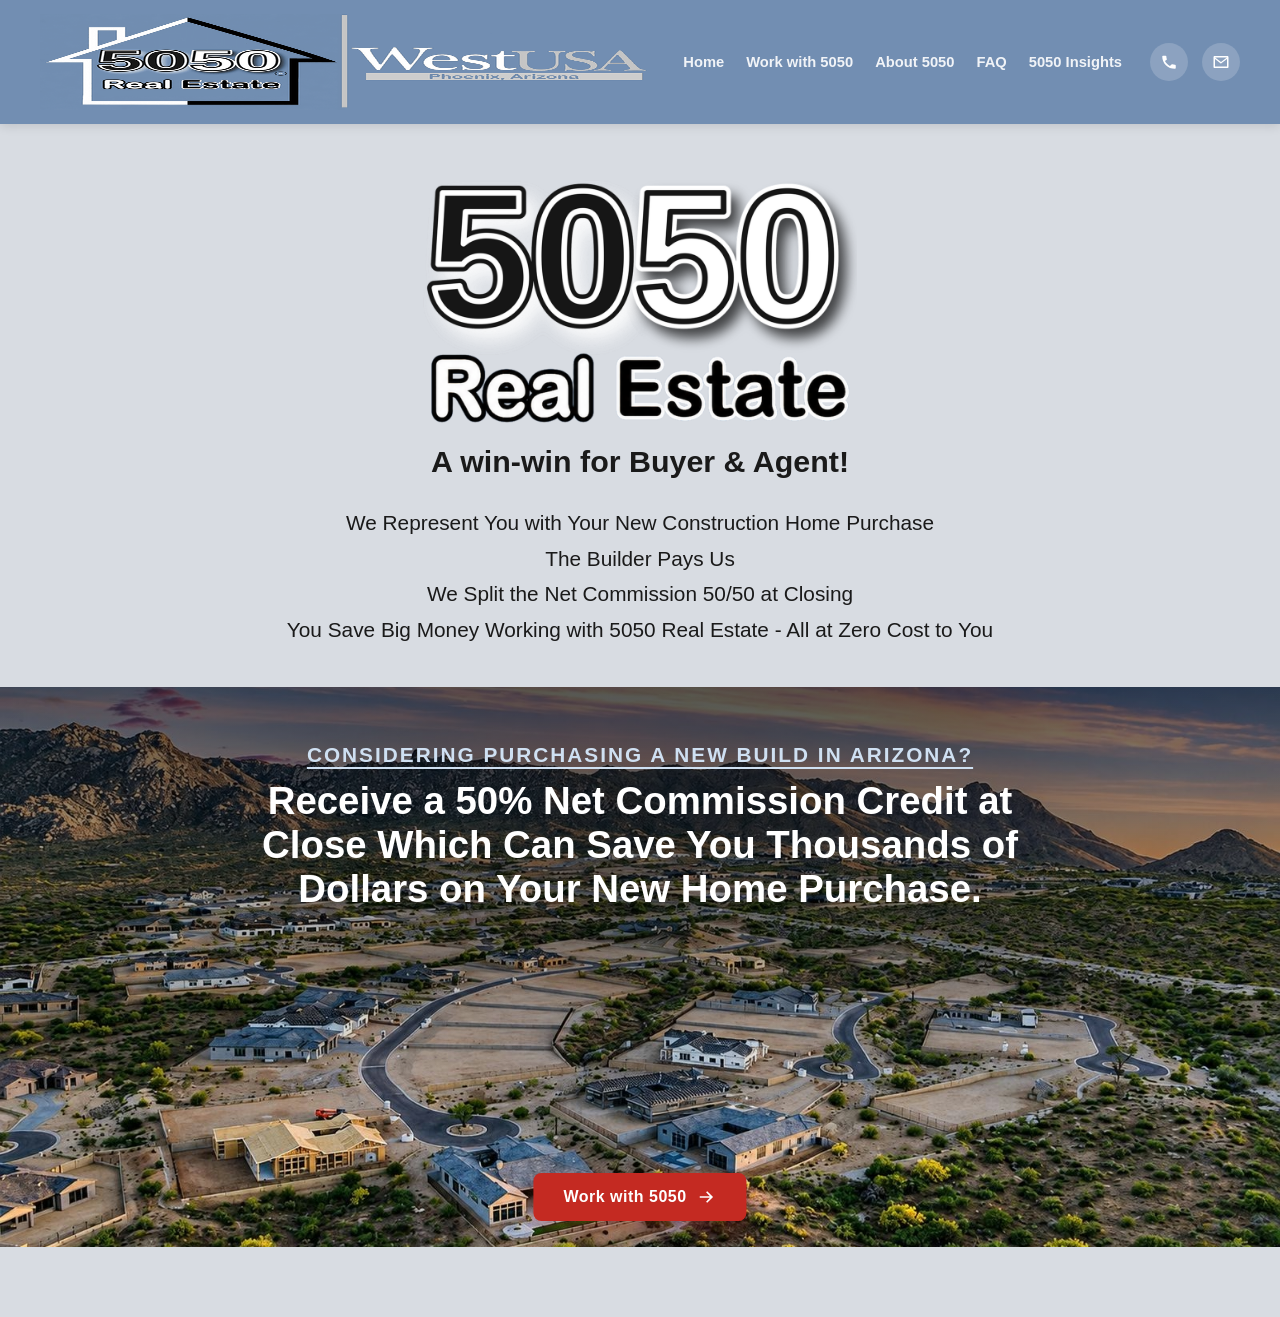
==== index.html @ f483ad8e "Add files via upload" ====
<!DOCTYPE html>
<!DOCTYPE html>

<html lang="en">
<head>
<meta charset="utf-8"/>
<meta content="width=device-width, initial-scale=1.0" name="viewport"/>
<link href="style.css" rel="stylesheet"/>
<title>5050 Real Estate | Save Thousands on Your New Construction Home | Phoenix, AZ</title>
<meta content="5050 Real Estate helps Phoenix-area buyers save thousands on new construction homes. Full-time, local, and always available." name="description"/>
<link href="https://www.5050realestate.com/" rel="canonical"/>
<meta content="website" property="og:type"/>
<meta content="5050 Real Estate" property="og:site_name"/>
<meta content="5050 Real Estate | Save Thousands on Your New Construction Home | Phoenix, AZ" property="og:title"/>
<meta content="5050 Real Estate helps Phoenix-area buyers save thousands on new construction homes. Full-time, local, and always available." property="og:description"/>
<meta content="https://www.5050realestate.com/" property="og:url"/>
<meta content="https://www.5050realestate.com/assets/og-image.jpg" property="og:image"/>
<meta content="summary_large_image" name="twitter:card"/>
<meta content="5050 Real Estate | Save Thousands on Your New Construction Home | Phoenix, AZ" name="twitter:title"/>
<meta content="5050 Real Estate helps Phoenix-area buyers save thousands on new construction homes. Full-time, local, and always available." name="twitter:description"/>
<meta content="https://www.5050realestate.com/assets/og-image.jpg" name="twitter:image"/>
<style>
  /* ---------- HERO HEADLINE ---------- */
  .hero-text {
    max-width: var(--max-width);
    margin: 56px auto 40px;
    text-align: center;
    padding: 0 20px;
  }

  h1 img.wordmark {
    max-width: min(100%, 434px);
    height: auto;
    display: block;
    margin: 0 auto;
  }

  .hero-subline {
    margin-top: 14px;
    font-size: clamp(1.4rem, 3vw, 1.9rem);
    color: var(--ink);
    font-weight: 800;
  }

  .hero-tagline {
    margin-top: 26px;
    font-size: clamp(1rem, 2vw, 1.3rem);
    color: var(--ink);
    font-weight: 500;
    line-height: 1.7;
    list-style: none;
  }

  .trust-list {
    max-width: 620px;
    margin: 34px auto 0;
    padding: 22px 0;
    border-top: 1px solid #D7DEE7;
    border-bottom: 1px solid #D7DEE7;
  }

  .trust-list p {
    font-size: clamp(0.85rem, 1.5vw, 1.05rem);
    font-weight: 800;
    letter-spacing: 2px;
    text-transform: uppercase;
    color: var(--ink);
    line-height: 2.1;
  }

  .cta-button {
    display: inline-flex;
    align-items: center;
    gap: 10px;
    margin-top: 34px;
    background: var(--cta-red);
    color: var(--white);
    font-weight: 800;
    font-size: 1.15rem;
    letter-spacing: 0.5px;
    padding: 18px 34px;
    border-radius: 8px;
    box-shadow: 0 8px 20px rgba(196, 42, 34, 0.3);
    transition: transform 0.15s, box-shadow 0.15s, background 0.15s;
  }

  .cta-button:hover, .cta-button:focus-visible {
    background: var(--cta-red-dark);
    transform: translateY(-2px);
    box-shadow: 0 10px 24px rgba(196, 42, 34, 0.4);
  }

  .cta-button svg {
    width: 20px;
    height: 20px;
    fill: var(--white);
  }

  .slide-cta {
    position: absolute;
    z-index: 3;
    left: 50%;
    bottom: 26px;
    transform: translateX(-50%);
    margin-top: 0;
    padding: 14px 30px;
    font-size: 1rem;
  }

  .slide-cta:hover, .slide-cta:focus-visible {
    transform: translateX(-50%) translateY(-2px);
  }

  /* ---------- CAROUSEL ---------- */
  .carousel {
    position: relative;
    width: 100%;
    max-width: none;
    margin: 0 0 70px;
    height: min(50vw, 560px);
    min-height: 320px;
    overflow: hidden;
  }

  .slide {
    position: absolute;
    inset: 0;
    display: flex;
    align-items: flex-start;
    justify-content: center;
    opacity: 0;
    transition: opacity 1s ease-in-out;
  }

  .slide.active { opacity: 1; }

  .slide-bg {
    position: absolute;
    inset: 0;
    display: block;
    overflow: hidden;
  }

  .slide-bg img {
    width: 100%;
    height: 100%;
    display: block;
    object-fit: cover;
    object-position: center;
  }

  .slide-overlay {
    position: absolute;
    inset: 0;
    background: linear-gradient(to bottom, rgba(0,0,0,0.55) 0%, rgba(0,0,0,0.15) 40%, rgba(0,0,0,0) 70%);
  }

  .slide-caption {
    position: relative;
    z-index: 2;
    color: var(--white);
    padding: 56px 48px 40px;
    max-width: 900px;
    text-align: center;
  }

  .slide-caption::before {
    content: "";
    position: absolute;
    z-index: -1;
    left: 50%;
    top: -60px;
    transform: translateX(-50%);
    width: min(160%, 1400px);
    height: calc(100% + 340px);
    background: radial-gradient(ellipse 65% 55% at center 30%, rgba(0,0,0,0.42) 0%, rgba(0,0,0,0.26) 35%, rgba(0,0,0,0.1) 60%, rgba(0,0,0,0) 100%);
  }

  .slide-caption .eyebrow {
    text-transform: uppercase;
    letter-spacing: 2px;
    font-size: clamp(1rem, 2vw, 1.3rem);
    font-weight: 800;
    color: #CFE0F2;
    margin-bottom: 12px;
    display: block;
    text-decoration: underline;
    text-underline-offset: 5px;
  }

  .slide-caption h2 {
    font-size: clamp(1.6rem, 3.4vw, 2.4rem);
    font-weight: 800;
    line-height: 1.15;
    margin-bottom: 10px;
  }

  .slide-caption p {
    font-size: clamp(0.95rem, 1.6vw, 1.1rem);
    color: #E8EEF6;
    font-weight: 500;
  }

  .carousel-dots {
    position: absolute;
    bottom: 18px;
    right: 24px;
    z-index: 3;
    display: flex;
    gap: 8px;
  }

  .carousel-dots button {
    width: 10px;
    height: 10px;
    border-radius: 50%;
    border: none;
    background: rgba(255,255,255,0.45);
    cursor: pointer;
    padding: 0;
    transition: background 0.2s, transform 0.2s;
  }

  .carousel-dots button.active {
    background: var(--white);
    transform: scale(1.25);
  }

  @media (max-width: 900px) {
    .hero-tagline {
      list-style: disc;
      text-align: left;
      max-width: 360px;
      margin-left: auto;
      margin-right: auto;
      padding-left: 1.3em;
    }
    .hero-tagline li {
      margin-bottom: 8px;
    }
    .hero-tagline li::marker {
      color: var(--brand-blue);
    }

    .carousel {
      height: auto;
      min-height: 480px;
    }

    .slide-caption {
      padding: 72px 20px 90px;
    }

    .slide-caption .eyebrow {
      font-size: 0.95rem;
    }

    .slide-caption h2 {
      font-size: 1.5rem;
    }

    .slide-cta {
      bottom: 18px;
      padding: 10px 22px;
      font-size: 0.9rem;
      white-space: nowrap;
      width: max-content;
      justify-content: center;
    }
  }
</style>
<meta content="index,follow,max-image-preview:large,max-snippet:-1,max-video-preview:-1" name="robots"/><meta content="#728EB2" name="theme-color"/><meta content="en_US" property="og:locale"/><meta content="image/jpeg" property="og:image:type"/><meta content="1200" property="og:image:width"/><meta content="630" property="og:image:height"/><meta content="5050 Real Estate — Phoenix, Arizona" property="og:image:alt"/><meta content="5050 Real Estate — Phoenix, Arizona" name="twitter:image:alt"/><link as="image" fetchpriority="high" href="assets/hero-community-aerial-1200.avif" imagesizes="100vw" imagesrcset="assets/hero-community-aerial-800.avif 800w, assets/hero-community-aerial-1200.avif 1200w, assets/hero-community-aerial.avif 1600w" rel="preload" type="image/avif"/><script type="application/ld+json">{"@context":"https://schema.org","@graph":[{"@type":"RealEstateAgent","@id":"https://www.5050realestate.com/#organization","name":"5050 Real Estate","url":"https://www.5050realestate.com/","logo":{"@type":"ImageObject","url":"https://www.5050realestate.com/assets/header-badge.png","width":615,"height":280},"image":"https://www.5050realestate.com/assets/og-image.jpg","telephone":"+1-623-555-0150","email":"info@5050realestate.com","areaServed":{"@type":"Place","name":"Phoenix metropolitan area, Arizona"},"description":"5050 Real Estate represents buyers purchasing new construction homes in the Phoenix metro area and offers eligible buyers a commission credit at Close of Escrow."},{"@type":"WebSite","@id":"https://www.5050realestate.com/#website","url":"https://www.5050realestate.com/","name":"5050 Real Estate","publisher":{"@id":"https://www.5050realestate.com/#organization"},"inLanguage":"en-US"},{"@type":"WebPage","@id":"https://www.5050realestate.com/#webpage","url":"https://www.5050realestate.com/","name":"5050 Real Estate | Save Thousands on Your New Construction Home | Phoenix, AZ","description":"5050 Real Estate helps Phoenix-area buyers save thousands on new construction homes. Full-time, local, and always available.","isPartOf":{"@id":"https://www.5050realestate.com/#website"},"about":{"@id":"https://www.5050realestate.com/#organization"},"primaryImageOfPage":{"@type":"ImageObject","url":"https://www.5050realestate.com/assets/og-image.jpg","width":1200,"height":630},"inLanguage":"en-US"}]}</script></head>
<body><a class="skip-link" href="#main-content">Skip to main content</a>
<div class="header-wrap">
<header>
<div class="logo-block">
<picture><source srcset="assets/header-badge.webp" type="image/webp"/><img alt="5050 Real Estate, in partnership with WestUSA, Phoenix, Arizona" class="badge" decoding="async" height="280" src="assets/header-badge.png" width="615"/></picture>
</div>
<div class="header-right">
<nav aria-label="Primary">
<a aria-current="page" href="index.html">Home</a>
<a href="work-with-5050.html">Work with 5050</a>
<a href="about.html">About 5050</a>
<a href="faq.html">FAQ</a>
<a href="insights.html">5050 Insights</a>
</nav>
<div class="contact-icons">
<a aria-label="Call 5050 Real Estate" href="tel:+16235550150">
<svg viewBox="0 0 24 24"><path d="M6.6 10.8c1.4 2.8 3.8 5.1 6.6 6.6l2.2-2.2c.3-.3.7-.4 1-.2 1.1.4 2.3.6 3.6.6.6 0 1 .4 1 1V20c0 .6-.4 1-1 1C10.4 21 3 13.6 3 4.5c0-.6.4-1 1-1h3.5c.6 0 1 .4 1 1 0 1.3.2 2.5.6 3.6.1.4 0 .8-.2 1L6.6 10.8z"></path></svg>
</a>
<a aria-label="Email 5050 Real Estate" href="mailto:info@5050realestate.com">
<svg viewBox="0 0 24 24"><path d="M2 5.5C2 4.7 2.7 4 3.5 4h17c.8 0 1.5.7 1.5 1.5v13c0 .8-.7 1.5-1.5 1.5h-17c-.8 0-1.5-.7-1.5-1.5v-13zm2.1.5 7.9 6 7.9-6H4.1zM20 7.9l-7.6 5.8a1 1 0 0 1-1.2 0L4 7.9V18h16V7.9z"></path></svg>
</a>
</div>
<button aria-controls="mobile-nav" aria-expanded="false" aria-label="Open menu" class="menu-toggle" id="menu-toggle">
<svg id="menu-icon" viewBox="0 0 24 24"><path d="M3 6h18v2H3V6zm0 5h18v2H3v-2zm0 5h18v2H3v-2z"></path></svg>
</button>
</div>
</header>
<div class="mobile-nav" id="mobile-nav">
<nav aria-label="Mobile Primary">
<a aria-current="page" href="index.html">Home</a>
<a href="work-with-5050.html">Work with 5050</a>
<a href="about.html">About 5050</a>
<a href="faq.html">FAQ</a>
<a href="insights.html">5050 Insights</a>
</nav>
</div>
</div><main id="main-content"><section class="hero-text">
<h1><span class="sr-only">5050 Real Estate — New Construction Buyer Commission Credit in Phoenix, Arizona</span><picture><source srcset="assets/wordmark-5050-realestate.webp" type="image/webp"/><img alt="" aria-hidden="true" class="wordmark" decoding="async" fetchpriority="high" height="606" src="assets/wordmark-5050-realestate.png" width="1050"/></picture></h1>
<p class="hero-subline">A win-win for Buyer &amp; Agent!</p>
<ul class="hero-tagline">
<li>We Represent You with Your New Construction Home Purchase</li>
<li>The Builder Pays Us</li>
<li>We Split the Net Commission 50/50 at Closing</li>
<li>You Save Big Money Working with 5050 Real Estate - All at Zero Cost to You</li>
</ul>
</section><section aria-label="Why choose 5050 Real Estate" aria-roledescription="carousel" class="carousel" id="carousel">
<div class="slide active" data-loaded="true">
<picture class="slide-bg"><source sizes="100vw" srcset="assets/hero-community-aerial-800.avif 800w, assets/hero-community-aerial-1200.avif 1200w, assets/hero-community-aerial.avif 1600w" type="image/avif"/><img alt="" aria-hidden="true" decoding="async" fetchpriority="high" height="921" loading="eager" sizes="100vw" src="assets/hero-community-aerial.jpg" width="1600"/></picture>
<div class="slide-overlay"></div>
<div class="slide-caption">
<span class="eyebrow">Considering Purchasing a New Build in Arizona?</span>
<h2>Receive a 50% Net Commission Credit at Close Which Can Save You Thousands of Dollars on Your New Home Purchase.</h2>
</div>
<a class="cta-button slide-cta" href="work-with-5050.html">
      Work with 5050
      <svg viewBox="0 0 24 24"><path d="M13 5l7 7-7 7-1.4-1.4L16.2 13H4v-2h12.2l-4.6-4.6z"></path></svg>
</a>
</div>
<div class="slide">
<picture class="slide-bg"><source data-srcset="assets/hero-framing-exterior-800.avif 800w, assets/hero-framing-exterior-1200.avif 1200w, assets/hero-framing-exterior.avif 1600w" sizes="100vw" type="image/avif"/><img alt="" aria-hidden="true" data-src="assets/hero-framing-exterior.jpg" decoding="async" height="944" loading="lazy" sizes="100vw" src="[data-uri]" style="object-position: center 15%;" width="1600"/></picture>
<div class="slide-overlay"></div>
<div class="slide-caption">
<span class="eyebrow">You're In Control of Your Commission Credit Savings</span>
<h2>Use Your Commission Credit to Reduce Your Overall Cost or Apply It Towards Builder Upgrades.</h2>
</div>
<a class="cta-button slide-cta" href="work-with-5050.html">
      Work with 5050
      <svg viewBox="0 0 24 24"><path d="M13 5l7 7-7 7-1.4-1.4L16.2 13H4v-2h12.2l-4.6-4.6z"></path></svg>
</a>
</div>
<div class="slide">
<picture class="slide-bg"><source data-srcset="assets/hero-framing-interior-800.avif 800w, assets/hero-framing-interior-1200.avif 1200w, assets/hero-framing-interior.avif 1600w" sizes="100vw" type="image/avif"/><img alt="" aria-hidden="true" data-src="assets/hero-framing-interior.jpg" decoding="async" height="908" loading="lazy" sizes="100vw" src="[data-uri]" width="1600"/></picture>
<div class="slide-overlay"></div>
<div class="slide-caption">
<span class="eyebrow">Built-In Buyer Rebate</span>
<h2>Don't Overpay! Get Commission Credit at Closing.</h2>
</div>
<a class="cta-button slide-cta" href="work-with-5050.html">
      Work with 5050
      <svg viewBox="0 0 24 24"><path d="M13 5l7 7-7 7-1.4-1.4L16.2 13H4v-2h12.2l-4.6-4.6z"></path></svg>
</a>
</div>
<div class="slide">
<picture class="slide-bg"><source data-srcset="assets/hero-living-room-800.avif 800w, assets/hero-living-room-1200.avif 1200w, assets/hero-living-room.avif 1586w" sizes="100vw" type="image/avif"/><img alt="" aria-hidden="true" data-src="assets/hero-living-room.jpg" decoding="async" height="992" loading="lazy" sizes="100vw" src="[data-uri]" width="1586"/></picture>
<div class="slide-overlay"></div>
<div class="slide-caption">
<span class="eyebrow">A Win-Win! Buy a Brand New Home and Save!</span>
<h2>Part of our commission goes back to you. Enjoy Your Beautiful Brand New Home Knowing You Got a Great Deal.</h2>
</div>
<a class="cta-button slide-cta" href="work-with-5050.html">
      Work with 5050
      <svg viewBox="0 0 24 24"><path d="M13 5l7 7-7 7-1.4-1.4L16.2 13H4v-2h12.2l-4.6-4.6z"></path></svg>
</a>
</div>
<div class="carousel-dots" id="carousel-dots"></div>
</section></main>




<script defer="" src="js/site.js"></script><script defer="" src="js/home.js"></script></body>
</html>
---- style.css ----
/* ===========================================================
   5050 Real Estate — Shared Site Styles
   Used by: index.html, work-with-5050.html, about.html, faq.html
   Page-specific styles (hero, timeline, stats, FAQ accordion, etc.)
   remain in each page's own <style> block.
   =========================================================== */

:root {
  --brand-blue: #728EB2;
  --brand-blue-dark: #56728F;
  --headline-blue: #718EB0;
  --subtext-blue: #7A93B5;
  --timeline-accent-dark: #56728F;
  --cta-red: #C42A22;
  --cta-red-dark: #A32219;
  --ink: #1A1A1A;
  --white: #FFFFFF;
  --page-bg: #D8DCE2;
  --max-width: 1240px;
}

* { box-sizing: border-box; margin: 0; padding: 0; }

html {
  -webkit-text-size-adjust: 100%;
}

img {
  max-width: 100%;
}

.sr-only {
  position: absolute !important;
  width: 1px !important;
  height: 1px !important;
  padding: 0 !important;
  margin: -1px !important;
  overflow: hidden !important;
  clip: rect(0, 0, 0, 0) !important;
  white-space: nowrap !important;
  border: 0 !important;
}

.skip-link {
  position: fixed;
  top: 8px;
  left: 8px;
  z-index: 9999;
  transform: translateY(-150%);
  background: var(--white);
  color: var(--ink);
  padding: 10px 14px;
  border-radius: 6px;
  font-weight: 800;
}

.skip-link:focus {
  transform: translateY(0);
}

body {
  font-family: 'Segoe UI', Arial, Helvetica, sans-serif;
  color: var(--ink);
  background: var(--page-bg);
}

a { text-decoration: none; color: inherit; }

/* ---------- HEADER ---------- */
.header-wrap {
  padding: 0;
}

header {
  max-width: none;
  margin: 0;
  background: var(--brand-blue);
  border-radius: 0;
  display: flex;
  align-items: center;
  justify-content: space-between;
  padding: 14px 40px;
  box-shadow: 0 2px 10px rgba(0,0,0,0.12);
}

.logo-block img.badge {
  height: 96px;
  display: block;
}

.header-right {
  display: flex;
  align-items: center;
  gap: 28px;
}

nav {
  display: flex;
  gap: 22px;
  font-size: 0.92rem;
  font-weight: 700;
  color: var(--white);
  flex-wrap: wrap;
}

nav a { white-space: nowrap; opacity: 0.9; transition: opacity 0.2s; }
nav a:hover, nav a:focus-visible { opacity: 1; text-decoration: underline; }
nav a.current { text-decoration: underline; opacity: 1; }

.contact-icons {
  display: flex;
  gap: 14px;
}

.contact-icons a {
  width: 38px;
  height: 38px;
  border-radius: 50%;
  background: rgba(255,255,255,0.18);
  display: flex;
  align-items: center;
  justify-content: center;
  transition: background 0.2s;
}

.contact-icons a:hover, .contact-icons a:focus-visible {
  background: rgba(255,255,255,0.32);
}

.contact-icons svg {
  width: 18px;
  height: 18px;
  fill: var(--white);
}

.menu-toggle {
  display: none;
  width: 38px;
  height: 38px;
  border-radius: 50%;
  background: rgba(255,255,255,0.18);
  border: none;
  cursor: pointer;
  align-items: center;
  justify-content: center;
  transition: background 0.2s;
}

.menu-toggle:hover, .menu-toggle:focus-visible {
  background: rgba(255,255,255,0.32);
}

.menu-toggle svg {
  width: 20px;
  height: 20px;
  fill: var(--white);
}

.mobile-nav {
  display: none;
  background: var(--brand-blue-dark);
  overflow: hidden;
  max-height: 0;
  transition: max-height 0.25s ease;
}

.mobile-nav.open {
  max-height: 400px;
}

.mobile-nav nav {
  display: flex;
  flex-direction: column;
  gap: 0;
  padding: 6px 20px 14px;
}

.mobile-nav nav a {
  color: var(--white);
  font-weight: 700;
  font-size: 1rem;
  padding: 12px 4px;
  border-bottom: 1px solid rgba(255,255,255,0.15);
}

.mobile-nav nav a:last-child { border-bottom: none; }

/* ---------- PAGE INTRO (used by work-with-5050, about, faq) ---------- */
.page-intro {
  max-width: var(--max-width);
  margin: 0 auto;
  text-align: center;
  padding: 50px 20px 10px;
}

.page-intro h1 {
  font-size: clamp(2rem, 4.5vw, 2.8rem);
  color: var(--ink);
  font-weight: 800;
}

.page-intro p {
  margin-top: 12px;
  font-size: clamp(1rem, 2vw, 1.2rem);
  color: var(--ink);
  font-weight: 500;
  max-width: 760px;
  margin-left: auto;
  margin-right: auto;
}

/* ---------- CTA (used by work-with-5050, about, faq) ---------- */
.cta-section {
  max-width: var(--max-width);
  margin: 20px auto 70px;
  padding: 0 20px;
}

.cta-box {
  background: var(--brand-blue);
  color: var(--white);
  border-radius: 20px;
  padding: 44px 36px;
  text-align: center;
}

.cta-box h2 {
  font-size: clamp(1.4rem, 3vw, 2rem);
  font-weight: 800;
  margin-bottom: 12px;
}

.cta-box p {
  font-size: clamp(1rem, 1.8vw, 1.15rem);
  color: #EAF0F7;
  max-width: 640px;
  margin: 0 auto 26px;
}

.cta-buttons {
  display: flex;
  justify-content: center;
  gap: 16px;
  flex-wrap: wrap;
}

.cta-buttons a {
  display: inline-flex;
  align-items: center;
  gap: 10px;
  background: var(--white);
  color: var(--brand-blue-dark);
  font-weight: 800;
  padding: 14px 26px;
  border-radius: 8px;
  transition: transform 0.15s, box-shadow 0.15s;
}

.cta-buttons a:hover, .cta-buttons a:focus-visible {
  transform: translateY(-2px);
  box-shadow: 0 8px 18px rgba(0,0,0,0.18);
}

.cta-buttons svg {
  width: 18px;
  height: 18px;
  fill: var(--brand-blue-dark);
}

/* ---------- SHARED MOBILE HEADER RULES ---------- */
@media (max-width: 900px) {
  header {
    padding: 10px 16px;
  }
  .logo-block img.badge {
    height: 52px;
  }
  .header-right {
    gap: 10px;
  }
  nav { display: none; }
  .menu-toggle { display: flex; }
  .mobile-nav { display: block; }
}


@media (prefers-reduced-motion: reduce) {
  *, *::before, *::after {
    scroll-behavior: auto !important;
    transition-duration: 0.01ms !important;
    animation-duration: 0.01ms !important;
    animation-iteration-count: 1 !important;
  }
}
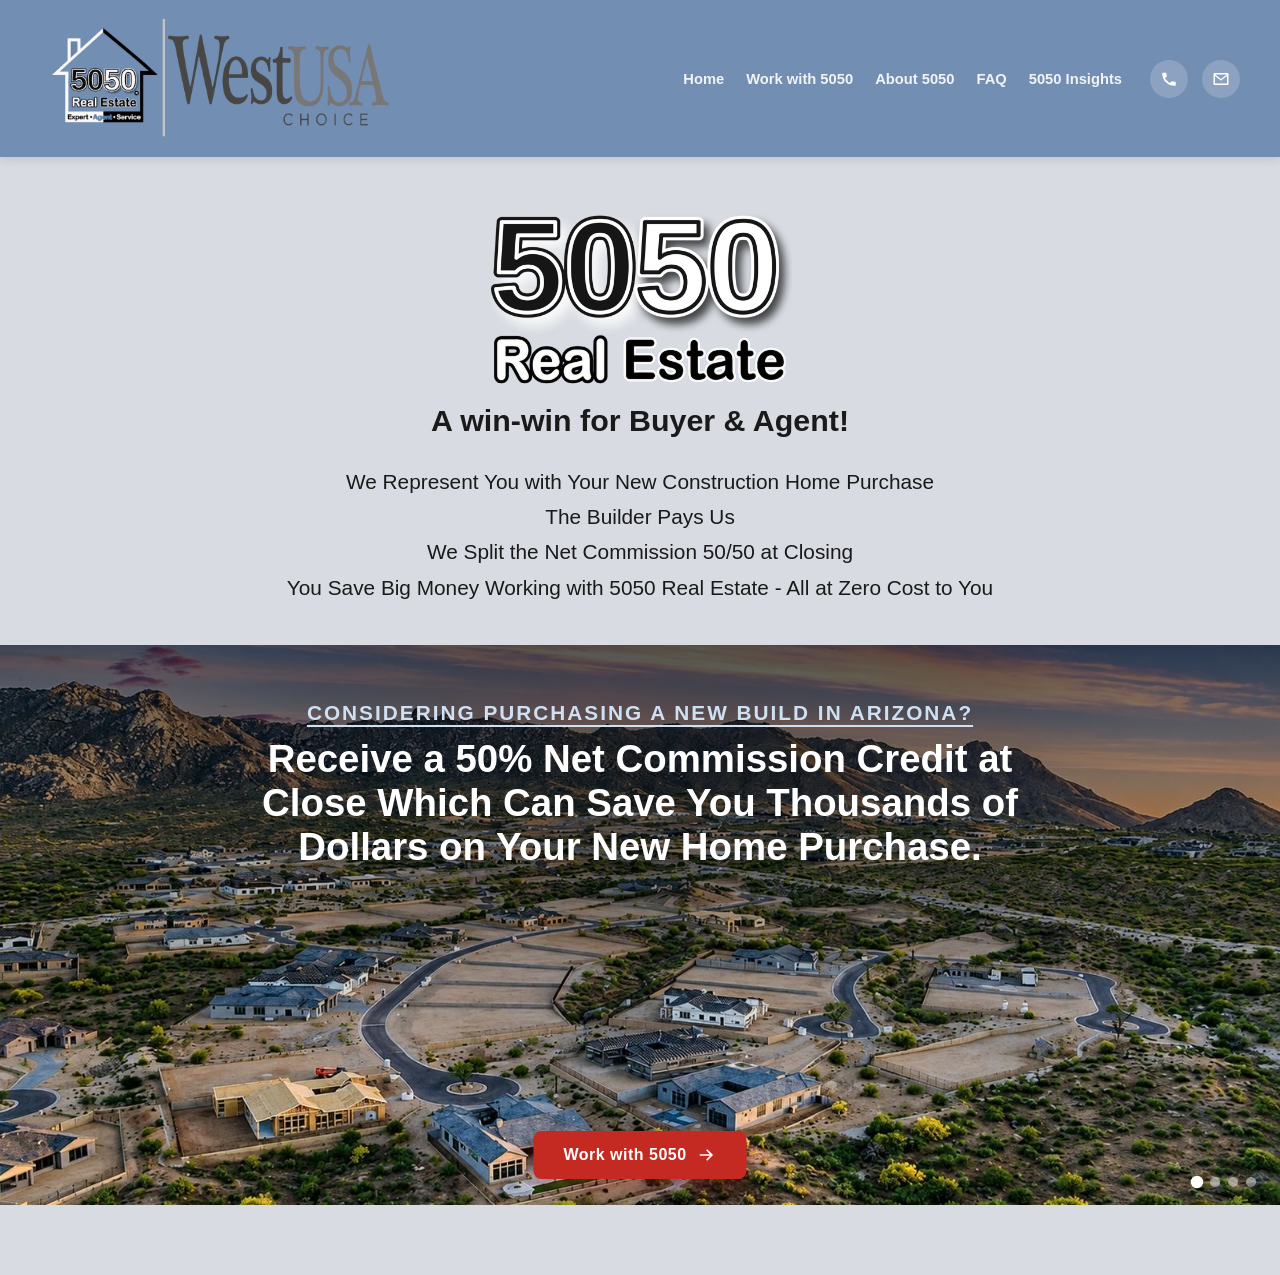
==== commit f69636bd: "Add files via upload" ====
--- a/index.html
+++ b/index.html
@@ -29,7 +29,7 @@
   }
 
   h1 img.wordmark {
-    max-width: min(100%, 434px);
+    max-width: min(100%, 304px);
     height: auto;
     display: block;
     margin: 0 auto;
@@ -269,12 +269,12 @@
     }
   }
 </style>
-<meta content="index,follow,max-image-preview:large,max-snippet:-1,max-video-preview:-1" name="robots"/><meta content="#728EB2" name="theme-color"/><meta content="en_US" property="og:locale"/><meta content="image/jpeg" property="og:image:type"/><meta content="1200" property="og:image:width"/><meta content="630" property="og:image:height"/><meta content="5050 Real Estate — Phoenix, Arizona" property="og:image:alt"/><meta content="5050 Real Estate — Phoenix, Arizona" name="twitter:image:alt"/><link as="image" fetchpriority="high" href="assets/hero-community-aerial-1200.avif" imagesizes="100vw" imagesrcset="assets/hero-community-aerial-800.avif 800w, assets/hero-community-aerial-1200.avif 1200w, assets/hero-community-aerial.avif 1600w" rel="preload" type="image/avif"/><script type="application/ld+json">{"@context":"https://schema.org","@graph":[{"@type":"RealEstateAgent","@id":"https://www.5050realestate.com/#organization","name":"5050 Real Estate","url":"https://www.5050realestate.com/","logo":{"@type":"ImageObject","url":"https://www.5050realestate.com/assets/header-badge.png","width":615,"height":280},"image":"https://www.5050realestate.com/assets/og-image.jpg","telephone":"+1-623-555-0150","email":"info@5050realestate.com","areaServed":{"@type":"Place","name":"Phoenix metropolitan area, Arizona"},"description":"5050 Real Estate represents buyers purchasing new construction homes in the Phoenix metro area and offers eligible buyers a commission credit at Close of Escrow."},{"@type":"WebSite","@id":"https://www.5050realestate.com/#website","url":"https://www.5050realestate.com/","name":"5050 Real Estate","publisher":{"@id":"https://www.5050realestate.com/#organization"},"inLanguage":"en-US"},{"@type":"WebPage","@id":"https://www.5050realestate.com/#webpage","url":"https://www.5050realestate.com/","name":"5050 Real Estate | Save Thousands on Your New Construction Home | Phoenix, AZ","description":"5050 Real Estate helps Phoenix-area buyers save thousands on new construction homes. Full-time, local, and always available.","isPartOf":{"@id":"https://www.5050realestate.com/#website"},"about":{"@id":"https://www.5050realestate.com/#organization"},"primaryImageOfPage":{"@type":"ImageObject","url":"https://www.5050realestate.com/assets/og-image.jpg","width":1200,"height":630},"inLanguage":"en-US"}]}</script></head>
+<meta content="index,follow,max-image-preview:large,max-snippet:-1,max-video-preview:-1" name="robots"/><meta content="#728EB2" name="theme-color"/><meta content="en_US" property="og:locale"/><meta content="image/jpeg" property="og:image:type"/><meta content="1200" property="og:image:width"/><meta content="630" property="og:image:height"/><meta content="5050 Real Estate — Phoenix, Arizona" property="og:image:alt"/><meta content="5050 Real Estate — Phoenix, Arizona" name="twitter:image:alt"/><link as="image" fetchpriority="high" href="assets/hero-community-aerial-1200.avif" imagesizes="100vw" imagesrcset="assets/hero-community-aerial-800.avif 800w, assets/hero-community-aerial-1200.avif 1200w, assets/hero-community-aerial.avif 1600w" rel="preload" type="image/avif"/><script type="application/ld+json">{"@context":"https://schema.org","@graph":[{"@type":"RealEstateAgent","@id":"https://www.5050realestate.com/#organization","name":"5050 Real Estate","url":"https://www.5050realestate.com/","logo":{"@type":"ImageObject","url":"https://www.5050realestate.com/assets/header-badge.png","width":2048,"height":735},"image":"https://www.5050realestate.com/assets/og-image.jpg","telephone":"+1-623-555-0150","email":"info@5050realestate.com","areaServed":{"@type":"Place","name":"Phoenix metropolitan area, Arizona"},"description":"5050 Real Estate represents buyers purchasing new construction homes in the Phoenix metro area and offers eligible buyers a commission credit at Close of Escrow."},{"@type":"WebSite","@id":"https://www.5050realestate.com/#website","url":"https://www.5050realestate.com/","name":"5050 Real Estate","publisher":{"@id":"https://www.5050realestate.com/#organization"},"inLanguage":"en-US"},{"@type":"WebPage","@id":"https://www.5050realestate.com/#webpage","url":"https://www.5050realestate.com/","name":"5050 Real Estate | Save Thousands on Your New Construction Home | Phoenix, AZ","description":"5050 Real Estate helps Phoenix-area buyers save thousands on new construction homes. Full-time, local, and always available.","isPartOf":{"@id":"https://www.5050realestate.com/#website"},"about":{"@id":"https://www.5050realestate.com/#organization"},"primaryImageOfPage":{"@type":"ImageObject","url":"https://www.5050realestate.com/assets/og-image.jpg","width":1200,"height":630},"inLanguage":"en-US"}]}</script></head>
 <body><a class="skip-link" href="#main-content">Skip to main content</a>
 <div class="header-wrap">
 <header>
 <div class="logo-block">
-<picture><source srcset="assets/header-badge.webp" type="image/webp"/><img alt="5050 Real Estate, in partnership with WestUSA, Phoenix, Arizona" class="badge" decoding="async" height="280" src="assets/header-badge.png" width="615"/></picture>
+<picture><source srcset="assets/header-badge.webp" type="image/webp"/><img alt="5050 Real Estate, in partnership with WestUSA, Phoenix, Arizona" class="badge" decoding="async" height="735" src="assets/header-badge.png" width="2048"/></picture>
 </div>
 <div class="header-right">
 <nav aria-label="Primary">
--- a/style.css
+++ b/style.css
@@ -84,7 +84,9 @@
 }
 
 .logo-block img.badge {
-  height: 96px;
+  width: 360px;
+  max-width: 38vw;
+  height: auto;
   display: block;
 }
 
@@ -273,7 +275,9 @@
     padding: 10px 16px;
   }
   .logo-block img.badge {
-    height: 52px;
+    width: 235px;
+    max-width: 60vw;
+    height: auto;
   }
   .header-right {
     gap: 10px;
